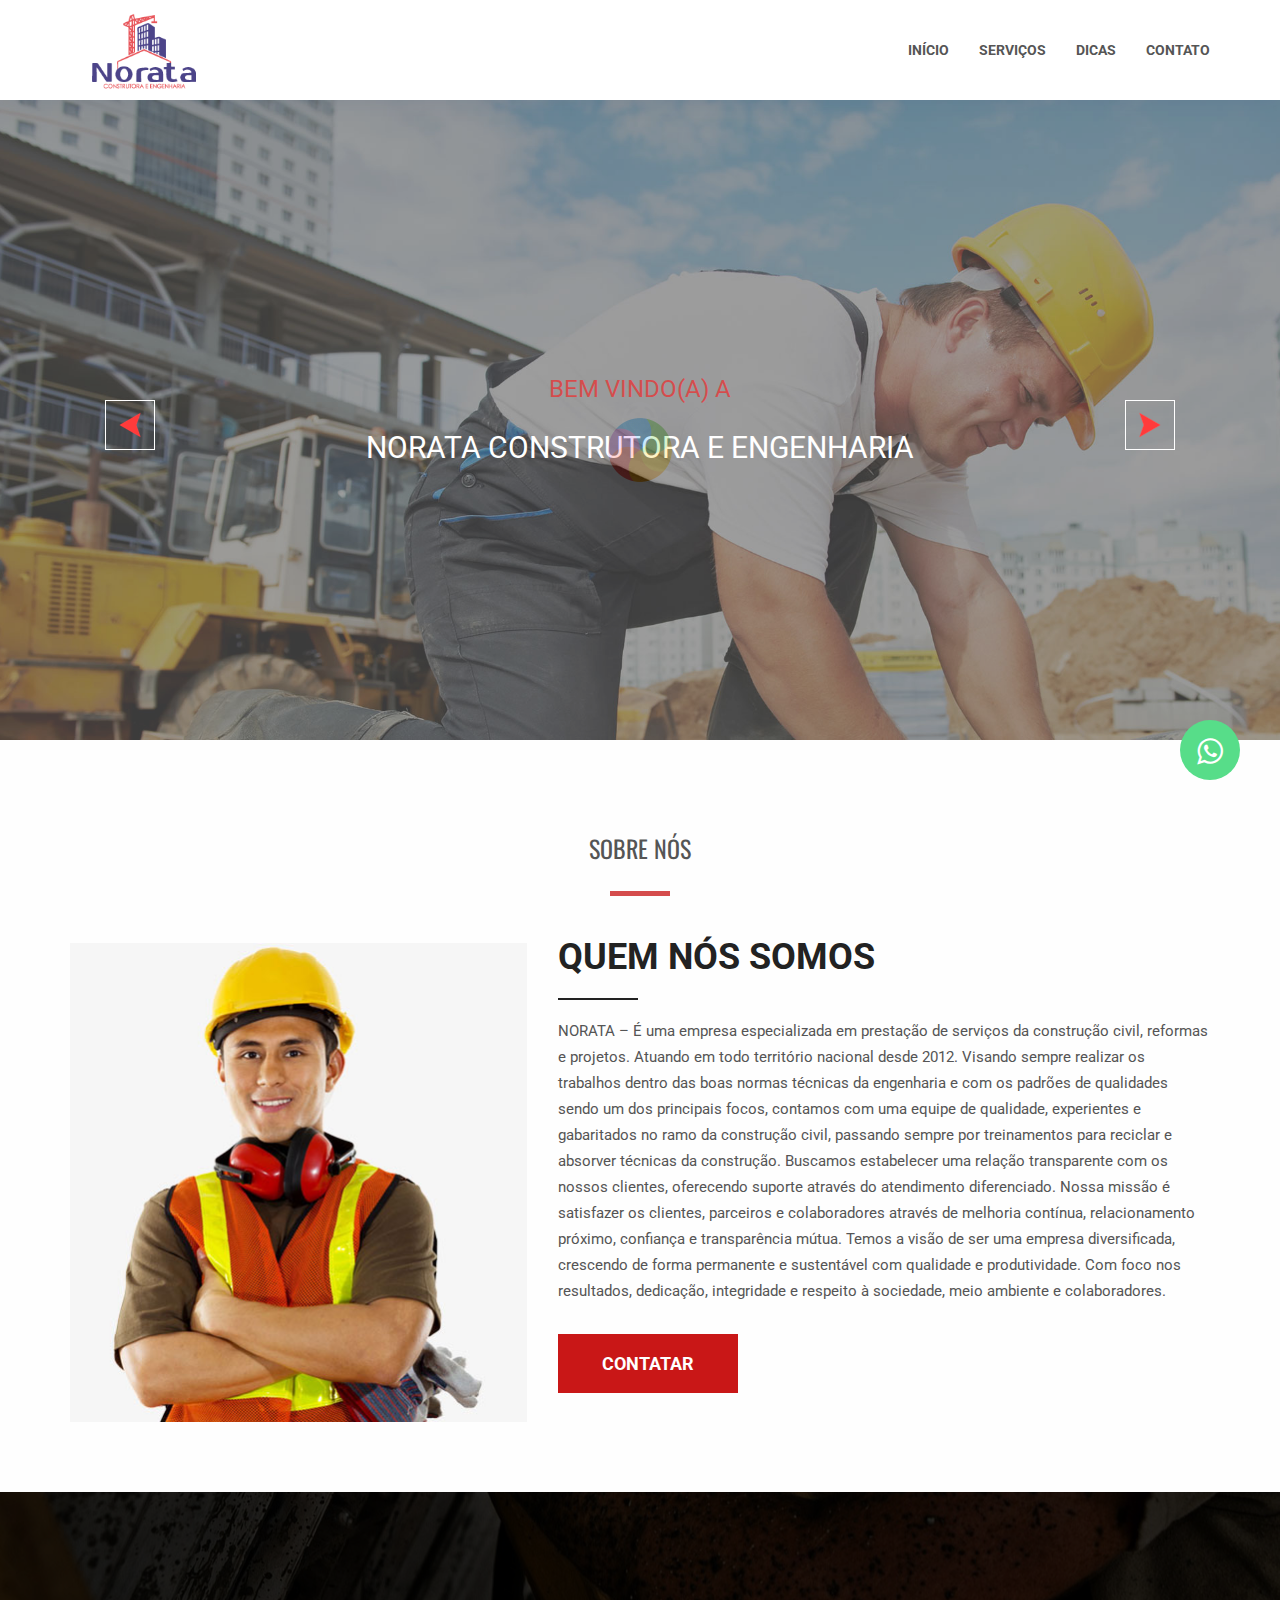
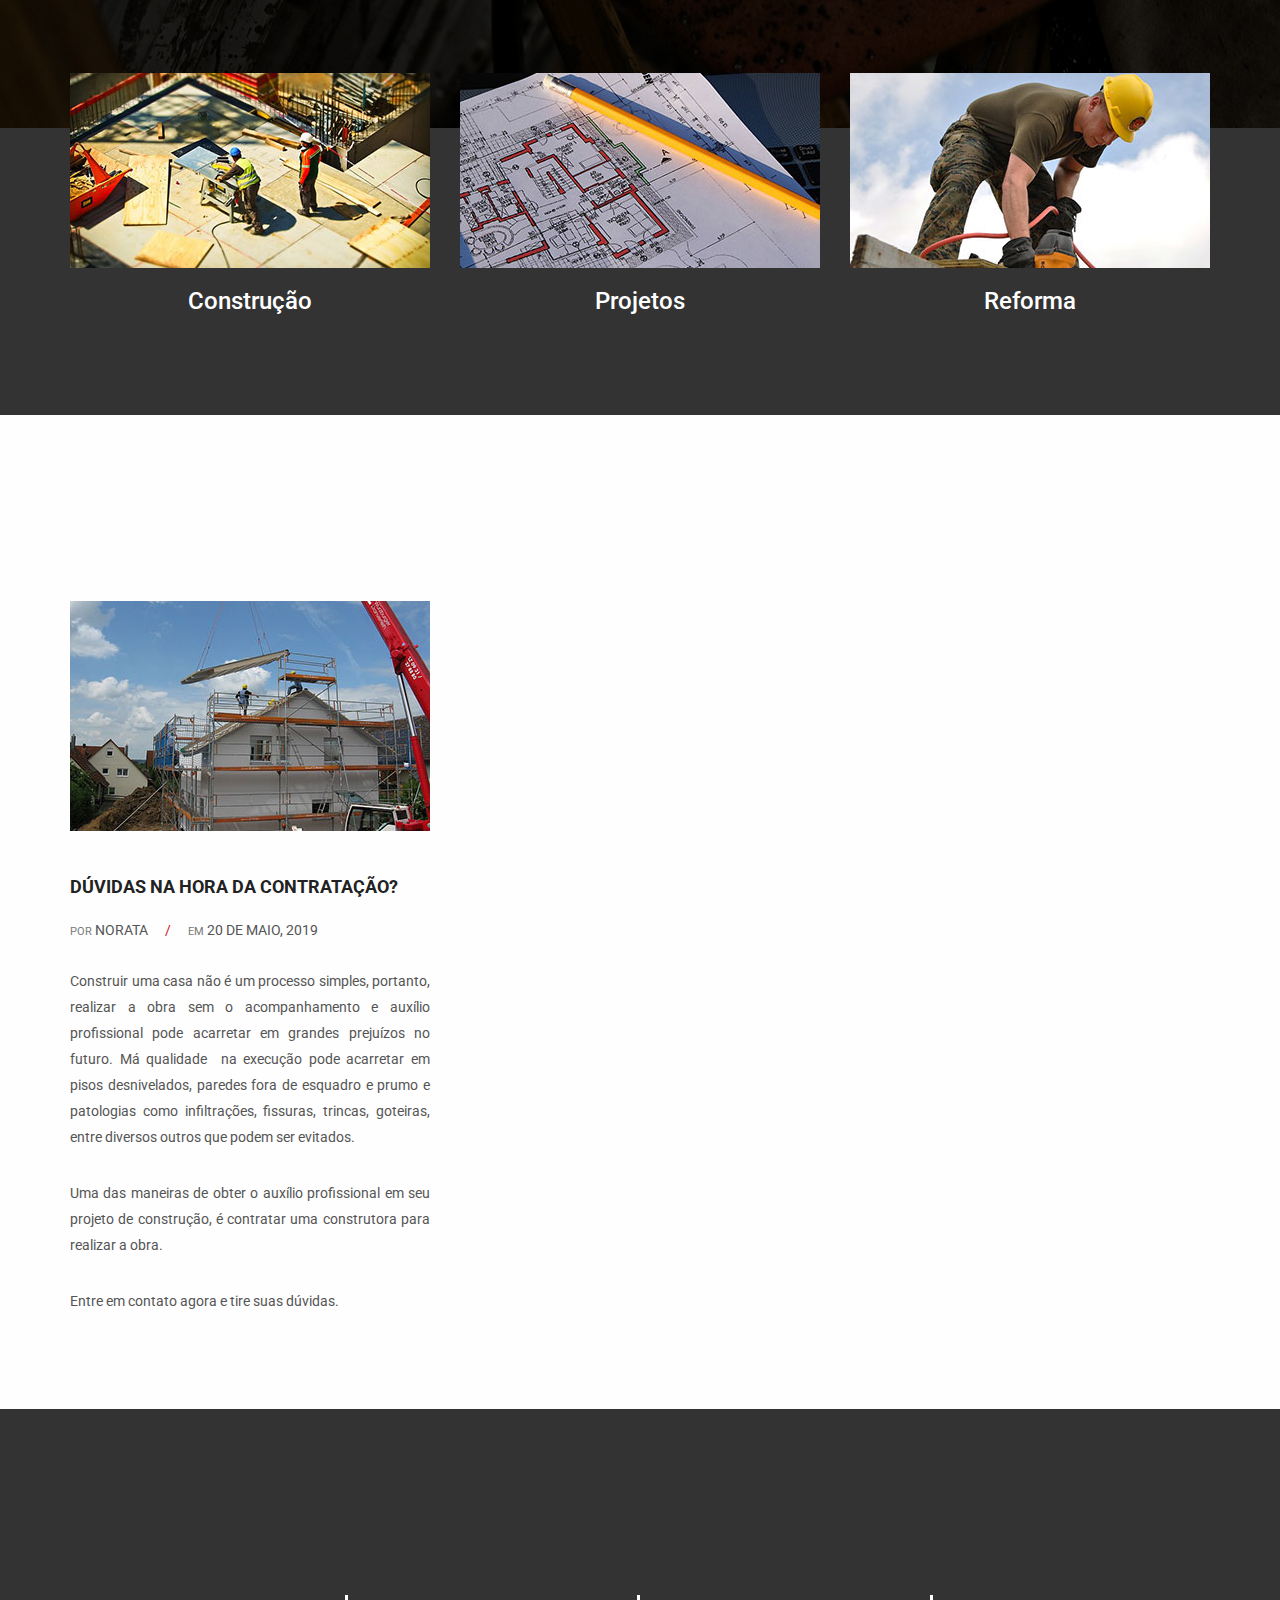
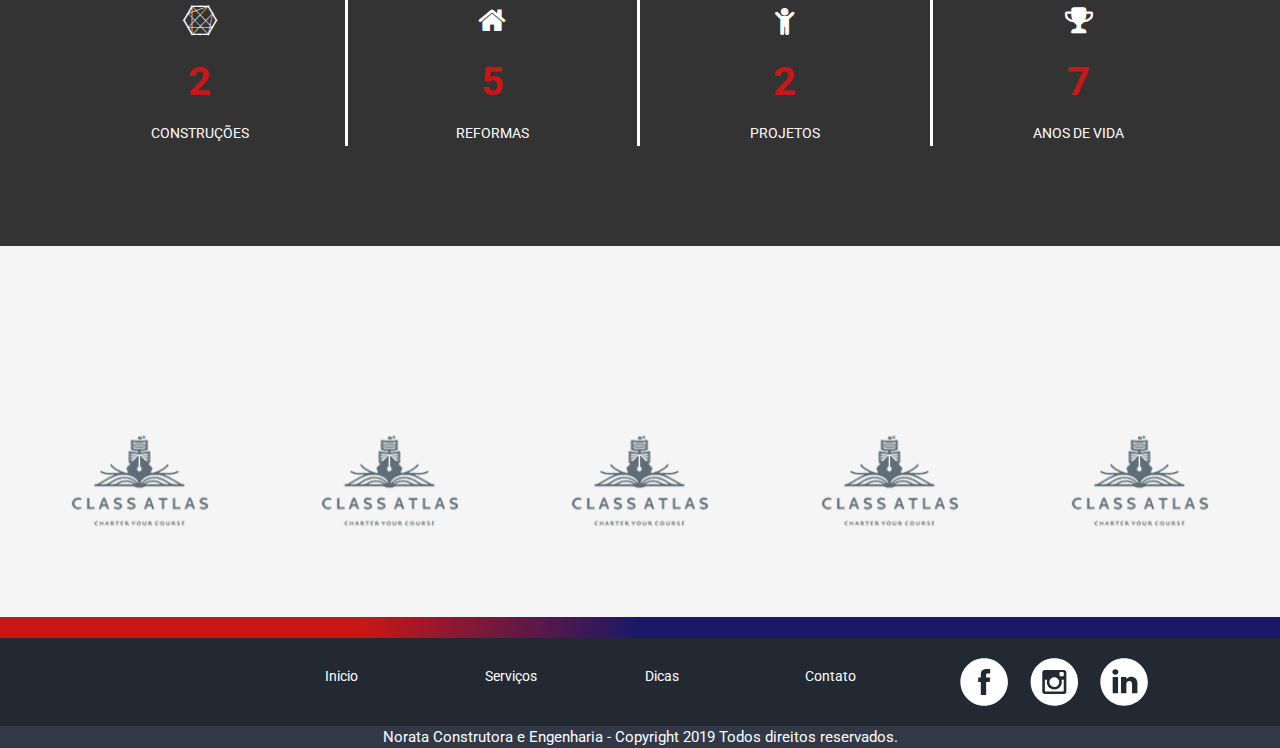
==== index.html @ d1bf120c "first commit" ====
<!DOCTYPE html>
<html lang="pt-br">

<head>
    <meta charset="utf-8">
    <meta http-equiv="X-UA-Compatible" content="IE=edge">
    <meta name="viewport" content="width=device-width, initial-scale=1">

    <title>Norata - Início</title>
    <link rel="stylesheet" href="https://maxcdn.bootstrapcdn.com/font-awesome/4.5.0/css/font-awesome.min.css">
    <a href="https://api.whatsapp.com/send?phone=964126091&text=Olá" class="float" target="_blank">
        <i class="fa fa-whatsapp my-float"></i>
    </a>
    <!-- Favicon -->
    <!-- Bootstrap CSS -->
    <link href="css/bootstrap.min.css" rel="stylesheet">
    <!-- <link href="css/main.min.css" rel="stylesheet">Animate CSS -->
    <link href="vendors/animate/animate.css" rel="stylesheet">
    <!-- Icon CSS-->
    <link rel="stylesheet" href="vendors/font-awesome/css/font-awesome.min.css">
    <!-- Camera Slider -->
    <link rel="stylesheet" href="vendors/camera-slider/camera.css">
    <!-- Owlcarousel CSS-->
    <link rel="stylesheet" type="text/css" href="vendors/owl_carousel/owl.carousel.css" media="all">

    <!--Theme Styles CSS-->
    <link rel="stylesheet" type="text/css" href="css/style.css" media="all" />

    <!-- WARNING: Respond.js doesn't work if you view the page via file:// -->
    <!--[if lt IE 9]>
    <script src="js/html5shiv.min.js"></script>
    <script src="js/respond.min.js"></script>
    <![endif]-->
</head>

<body>
    <!-- Preloader -->
    <div class="preloader"></div>

    <!-- Top Header_Area
	<section class="top_header_area">
	    <div class="container">
            <ul class="nav navbar-nav top_nav">
                <li><a href="#"><i class="fa fa-phone"></i>+1 (168) 314 5016</a></li>
                <li><a href="#"><i class="fa fa-envelope-o"></i>info@thethemspro.com</a></li>
                <li><a href="#"><i class="fa fa-clock-o"></i>Mon - Sat 12:00 - 20:00</a></li>
            </ul>
            <ul class="nav navbar-nav navbar-right social_nav">
                <li><a href="#"><i class="fa fa-facebook" aria-hidden="true"></i></a></li>
                <li><a href="#"><i class="fa fa-twitter" aria-hidden="true"></i></a></li>
                <li><a href="#"><i class="fa fa-google-plus" aria-hidden="true"></i></a></li>
                <li><a href="#"><i class="fa fa-instagram" aria-hidden="true"></i></a></li>
                <li><a href="#"><i class="fa fa-pinterest-p" aria-hidden="true"></i></a></li>
                <li><a href="#"><i class="fa fa-linkedin" aria-hidden="true"></i></a></li>
            </ul>
	    </div>
	</section>
	    End Top Header_Area -->

    <!-- Header_Area -->
    <nav class="navbar navbar-default header_aera" id="main_navbar">
        <div class="container">
            <!-- searchForm -->
            <div class="searchForm">
                <form action="#" class="row m0">
                    <div class="input-group">
                        <span class="input-group-addon"><i class="fa fa-search"></i></span>
                        <input type="search" name="search" class="form-control" placeholder="Type & Hit Enter">
                        <span class="input-group-addon form_hide"><i class="fa fa-times"></i></span>
                    </div>
                </form>
            </div>
            <!-- End searchForm -->
            <!-- Brand and toggle get grouped for better mobile display -->
            <div class="col-md-2 p0">
                <div class="navbar-header">
                    <button type="button" class="navbar-toggle collapsed" data-toggle="collapse" data-target="#min_navbar">
                    <span class="sr-only">Toggle navigation</span>
                    <span class="icon-bar"></span>
                    <span class="icon-bar"></span>
                    <span class="icon-bar"></span>
                    </button>
                    <a href="index.html"><img src="images/logo2.png" height="100px" /></a>
                </div>
            </div>

            <!-- Collect the nav links, forms, and other content for toggling -->
            <div class="col-md-10 p0">
                <div class="collapse navbar-collapse" id="min_navbar">
                    <ul class="nav navbar-nav navbar-right">
                        <li>
                            <a href="index.html">Início</a>
                        </li>
                        <li>
                            <a href="servicosConstrucao.html">Serviços</a>
                        </li>
                        <li>
                            <a href="dicas.html">Dicas</a>
                        </li>
                        <li>
                            <a href="contato.html">Contato</a>
                        </li>
                    </ul>
                </div>
                <!-- /.navbar-collapse -->
            </div>
        </div>
        <!-- /.container -->
    </nav>
    <!-- End Header_Area -->

    <!-- Slider area -->
    <section class="slider_area row m0">
        <div class="slider_inner">
            <div data-thumb="images/slider-1.jpg" data-src="images/slider-2.jpg">
                <div class="camera_caption">
                    <div class="container">
                        <h5 class=" wow fadeInUp animated">Bem Vindo(a) a</h5>
                        <h3 class=" wow fadeInUp animated" data-wow-delay="0.5s">Norata Construtora e Engenharia </h3>
                    </div>
                </div>
            </div>
            <div data-thumb="images/slider-2.jpg" data-src="images/slider-2.jpg">
                <div class="camera_caption">
                    <div class="container">
                        <h5 class=" wow fadeInUp animated">Bem Vindo(a) a</h5>
                        <h3 class=" wow fadeInUp animated" data-wow-delay="0.5s">Norata Construtora e Engenharia </h3>
                       <!--  <p class=" wow fadeInUp animated" data-wow-delay="0.8s">texto texto texto texto texto texto texto texto texto texto texto texto texto texto texto texto texto texto texto texto</p>
                        <a class=" wow fadeInUp animated" data-wow-delay="1s" href="#">Ler Mais</a>-->
                    </div>
                </div>
            </div>
        </div>
    </section>
    <!-- End Slider area -->

    <!-- Professional Builde -->
    <section class="about_us_area row">
        <div class="container">
            <div class="tittle wow fadeInUp">
                <h2>SOBRE NÓS</h2>

            </div>
            <div class="row about_row">
                <div class="col-md-5 col-sm-6 about_client about_pages_client">
                    <img src="images/feature-man-3.jpg" alt="">
                </div>
                <div class="who_we_area col-md-7 col-sm-6">
                    <div class="subtittle">
                        <h2>QUEM NÓS SOMOS</h2>
                    </div>
                    <p>NORATA – É uma empresa especializada em prestação de serviços da construção civil, reformas e projetos. Atuando em todo território nacional desde 2012. Visando sempre realizar os trabalhos dentro das boas normas técnicas da engenharia
                        e com os padrões de qualidades sendo um dos principais focos, contamos com uma equipe de qualidade, experientes e gabaritados no ramo da construção civil, passando sempre por treinamentos para reciclar e absorver técnicas da construção.
                        Buscamos estabelecer uma relação transparente com os nossos clientes, oferecendo suporte através do atendimento diferenciado. Nossa missão é satisfazer os clientes, parceiros e colaboradores através de melhoria contínua, relacionamento
                        próximo, confiança e transparência mútua. Temos a visão de ser uma empresa diversificada, crescendo de forma permanente e sustentável com qualidade e produtividade. Com foco nos resultados, dedicação, integridade e respeito à sociedade,
                        meio ambiente e colaboradores.</p>
                    <a href="contato.html" class="button_all">Contatar</a>
                </div>
            </div>
        </div>
    </section>
    <!-- End Professional Builde -->

    <!-- About Us Area 
    <section class="about_us_area row">
        <div class="container">
            <div class="tittle wow fadeInUp">
                <h2>ABOUT US</h2>
                <h4>Lorem Ipsum is simply dummy text of the printing and typesetting industry</h4>
            </div>
            <div class="row about_row">
                <div class="who_we_area col-md-7 col-sm-6">
                    <div class="subtittle">
                        <h2>WHO WE ARE</h2>
                    </div>
                    <p>There are many variations of passages of Lorem Ipsum available, but the majority have suffered alteration in some form, by injected humour, or randomised words which don't look even slightly believable. If you are going to use a passage of Lorem Ipsum, you need to be sure there isn't anything embarrassing hidden in the middle of text.</p>
                    <a href="#" class="button_all">Contact Now</a>
                </div>
                <div class="col-md-5 col-sm-6 about_client">
                    <img src="images/about_client.jpg" alt="">
                </div>
            </div>
        </div>
    </section>
    <!-- End About Us Area -->

    <!-- What ew offer Area -->
    <section class="our_achievments_area" data-stellar-background-ratio="0.3">
        <div class="container">
            <div class="tittle wow fadeInUp">
                <h2>O QUE NÓS OFERECEMOS</h2>
                <h4></h4>
            </div>
            <div class="row construction_iner">
                <div class="col-md-4 col-sm-6 construction">
                    <div class="cns-img">
                        <a href="servicosConstrucao.html"><img src="images/cns-1.jpg" alt=""></a>
                    </div>
                    <div class="cns-content">
                        <i class="fa fa-home" aria-hidden="true"></i>
                        <h3><a href="servicosConstrucao.html" style="color:#FFFFFF">Construção</a></h3>
                    </div>
                </div>
                <div class="col-md-4 col-sm-6 construction">
                    <div class="cns-img">
                        <a href="servicosProjetos.html"><img src="images/cns-2.jpg" alt=""></a>
                    </div>
                    <div class="cns-content">
                        <i class="fa fa-keyboard-o" aria-hidden="true"></i>
                        <h3><a href="servicosProjetos.html" style="color:#FFFFFF">Projetos</a></h3>
                    </div>
                </div>
                <div class="col-md-4 col-sm-6 construction">
                    <div class="cns-img">
                        <a href="servicosReformas.html"><img src="images/cns-3.jpg" alt=""></a>
                    </div>
                    <div class="cns-content">
                        <i class="fa fa-gavel" aria-hidden="true"></i>
                        <h3><a href="servicosReformas.html" style="color:#FFFFFF">Reforma</a></h3>
                    </div>
                </div>
            </div>
        </div>
    </section>
    <!-- End What ew offer Area -->

    <!-- Our Features Area -->
    <section class="latest_blog_area">
        <div class="container">
            <div class="tittle wow fadeInUp">
                <h2>Nossas Dicas</h2>

            </div>
            <div class="row latest_blog">
                <div class="col-md-4 col-sm-6 blog_content">
                    <img src="images/blog/lb-1.jpg" alt="">
                    <a href="#" class="blog_heading">DÚVIDAS NA HORA DA CONTRATAÇÃO?</a>
                    <h4><small>Por  </small><a href="#">Norata</a><span>/</span><small>em </small> 20 de Maio, 2019</h4>
                <p>Construir uma casa não é um processo simples, portanto, realizar a obra sem o acompanhamento e auxílio profissional pode acarretar em grandes prejuízos no futuro. Má qualidade  na execução pode acarretar em pisos desnivelados, paredes fora de esquadro e prumo e patologias como infiltrações, fissuras, trincas, goteiras, entre diversos outros que podem ser evitados.</p>
                        <p>Uma das maneiras de obter o auxílio profissional em seu projeto de construção, é contratar uma construtora para realizar a obra.</p>

                        <p>  Entre em contato agora e tire suas dúvidas.                    </p>    
                </div>
            </div>
        </div>
    </section>
    <!-- End Our Features Area -->

    <!-- Our Services Area 
    <section class="our_services_area">
        <div class="container">
            <div class="tittle wow fadeInUp">
                <h2>Our Services</h2>
                <h4>Lorem Ipsum is simply dummy text of the printing and typesetting industry</h4>
            </div>
            <div class="portfolio_inner_area">
                <div class="portfolio_filter">
                    <ul>
                        <li data-filter="*" class="active"><a href=""> All</a></li>
                        <li data-filter=".photography"><a href="">ARCHITECTURE</a></li>
                        <li data-filter=".branding"><a href="">Building</a></li>
                        <li data-filter=".webdesign"><a href="">CONSTRUCTION</a></li>
                        <li data-filter=".adversting"><a href="">DESIGN</a></li>
                        <li data-filter=".painting"><a href="">Painting</a></li>
                    </ul>
                </div>
                <div class="portfolio_item">
                   <div class="grid-sizer"></div>
                    <div class="single_facilities col-xs-4 p0 painting photography adversting">
                       <div class="single_facilities_inner">
                          	<img src="images/gallery/sv-1.jpg" alt="">
                            <div class="gallery_hover">
                                <h4>Construction</h4>
                                <ul>
                                    <li><a href="#"><i class="fa fa-link" aria-hidden="true"></i></a></li>
                                    <li><a href="#"><i class="fa fa-search" aria-hidden="true"></i></a></li>
                                </ul>
                            </div>
                        </div>
                    </div>
                    <div class="single_facilities col-xs-4 p0 webdesign">
                       <div class="single_facilities_inner">
                          	<img src="images/gallery/sv-2.jpg" alt="">
                            <div class="gallery_hover">
                                <h4>Construction</h4>
                                <ul>
                                    <li><a href="#"><i class="fa fa-link" aria-hidden="true"></i></a></li>
                                    <li><a href="#"><i class="fa fa-search" aria-hidden="true"></i></a></li>
                                </ul>
                            </div>
                        </div>
                    </div>
                    <div class="single_facilities col-xs-4 painting p0 photography branding">
                       <div class="single_facilities_inner">
                          	<img src="images/gallery/sv-3.jpg" alt="">
                            <div class="gallery_hover">
                                <h4>Construction</h4>
                                <ul>
                                    <li><a href="#"><i class="fa fa-link" aria-hidden="true"></i></a></li>
                                    <li><a href="#"><i class="fa fa-search" aria-hidden="true"></i></a></li>
                                </ul>
                            </div>
                        </div>
                    </div>
                    <div class="single_facilities col-xs-4 p0 adversting webdesign adversting">
                       <div class="single_facilities_inner">
                          	<img src="images/gallery/sv-4.jpg" alt="">
                            <div class="gallery_hover">
                                <h4>Construction</h4>
                                <ul>
                                    <li><a href="#"><i class="fa fa-link" aria-hidden="true"></i></a></li>
                                    <li><a href="#"><i class="fa fa-search" aria-hidden="true"></i></a></li>
                                </ul>
                            </div>
                        </div>
                    </div>
                    <div class="single_facilities col-xs-4 p0 painting adversting branding">
                       <div class="single_facilities_inner">
                          	<img src="images/gallery/sv-5.jpg" alt="">
                            <div class="gallery_hover">
                                <h4>Construction</h4>
                                <ul>
                                    <li><a href="#"><i class="fa fa-link" aria-hidden="true"></i></a></li>
                                    <li><a href="#"><i class="fa fa-search" aria-hidden="true"></i></a></li>
                                </ul>
                            </div>
                        </div>
                    </div>
                    <div class="single_facilities col-xs-4 p0 webdesign photography magazine adversting">
                       <div class="single_facilities_inner">
                          	<img src="images/gallery/sv-6.jpg" alt="">
                            <div class="gallery_hover">
                                <h4>Construction</h4>
                                <ul>
                                    <li><a href="#"><i class="fa fa-link" aria-hidden="true"></i></a></li>
                                    <li><a href="#"><i class="fa fa-search" aria-hidden="true"></i></a></li>
                                </ul>
                            </div>
                        </div>
                    </div>
                </div>
            </div>
        </div>
    </section>
    <!-- End Our Services Area -->

    <!-- Our Team Area 
    <section class="our_team_area">
        <div class="container">
            <div class="tittle wow fadeInUp">
                <h2>Our Team</h2>
                <h4>Lorem Ipsum is simply dummy text of the printing and typesetting industry</h4>
            </div>
            <div class="row team_row">
                <div class="col-md-3 col-sm-6 wow fadeInUp">
                   <div class="team_membar">
                        <img src="images/team/tm-1.jpg" alt="">
                        <div class="team_content">
                            <ul>
                                <li><a href="#"><i class="fa fa-facebook" aria-hidden="true"></i></a></li>
                                <li><a href="#"><i class="fa fa-twitter" aria-hidden="true"></i></a></li>
                                <li><a href="#"><i class="fa fa-linkedin" aria-hidden="true"></i></a></li>
                            </ul>
                            <a href="#" class="name">Prodip Ghosh</a>
                            <h6>Founder &amp; CEO</h6>
                        </div>
                   </div>
                </div>
                <div class="col-md-3 col-sm-6 wow fadeInUp" data-wow-delay="0.2s">
                   <div class="team_membar">
                        <img src="images/team/tm-2.jpg" alt="">
                        <div class="team_content">
                            <ul>
                                <li><a href="#"><i class="fa fa-facebook" aria-hidden="true"></i></a></li>
                                <li><a href="#"><i class="fa fa-twitter" aria-hidden="true"></i></a></li>
                                <li><a href="#"><i class="fa fa-linkedin" aria-hidden="true"></i></a></li>
                            </ul>
                            <a href="#" class="name">Emran Khan</a>
                            <h6>Web-Developer</h6>
                        </div>
                   </div>
                </div>
                <div class="col-md-3 col-sm-6 wow fadeInUp" data-wow-delay="0.3s">
                   <div class="team_membar">
                        <img src="images/team/tm-3.jpg" alt="">
                        <div class="team_content">
                            <ul>
                                <li><a href="#"><i class="fa fa-facebook" aria-hidden="true"></i></a></li>
                                <li><a href="#"><i class="fa fa-twitter" aria-hidden="true"></i></a></li>
                                <li><a href="#"><i class="fa fa-linkedin" aria-hidden="true"></i></a></li>
                            </ul>
                            <a href="#" class="name">Prodip Ghosh</a>
                            <h6>Founder &amp; CEO</h6>
                        </div>
                   </div>
                </div>
                <div class="col-md-3 col-sm-6 wow fadeInUp" data-wow-delay="0.4s">
                   <div class="team_membar">
                        <img src="images/team/tm-4.jpg" alt="">
                        <div class="team_content">
                            <ul>
                                <li><a href="#"><i class="fa fa-facebook" aria-hidden="true"></i></a></li>
                                <li><a href="#"><i class="fa fa-twitter" aria-hidden="true"></i></a></li>
                                <li><a href="#"><i class="fa fa-linkedin" aria-hidden="true"></i></a></li>
                            </ul>
                            <a href="#" class="name">Jakaria Khan</a>
                            <h6>Founder &amp; CEO</h6>
                        </div>
                   </div>
                </div>
            </div>
        </div>
    </section>
    <!-- End Our Team Area -->

    <!-- Our Achievments Area -->
    <section class="our_achievments_area" data-stellar-background-ratio="0.3">
        <div class="container">
            <div class="tittle wow fadeInUp">
                <h2>Nossos Números</h2>

            </div>
            <div class="achievments_row row">
                <div class="col-md-3 col-sm-6 p0 completed">
                    <i class="fa fa-connectdevelop" aria-hidden="true"></i>
                    <span class="counter">2</span>
                    <h6>CONSTRUÇÕES</h6>
                </div>
                <div class="col-md-3 col-sm-6 p0 completed">
                    <i class="fa fa-home" aria-hidden="true"></i>
                    <span class="counter">5</span>
                    <h6>REFORMAS</h6>
                </div>
                <div class="col-md-3 col-sm-6 p0 completed">
                    <i class="fa fa-child" aria-hidden="true"></i>
                    <span class="counter">2</span>
                    <h6>PROJETOS</h6>
                </div>
                <div class="col-md-3 col-sm-6 p0 completed">
                    <i class="fa fa-trophy" aria-hidden="true"></i>
                    <span class="counter">7</span>
                    <h6>ANOS DE VIDA</h6>
                </div>
            </div>
        </div>
    </section>
    <!-- End Our Achievments Area -->

    <!-- Our Testimonial Area 
    <section class="testimonial_area row">
        <div class="container">
            <div class="tittle wow fadeInUp">
                <h2>Our TESTIMONIALS</h2>
                <h4>Lorem Ipsum is simply dummy text of the printing and typesetting industry</h4>
            </div>
            <div class="testimonial_carosel">
                <div class="item">
                    <div class="media">
                        <div class="media-left">
                            <a href="#">
                                <img class="media-object" src="images/testimonial-2.jpg" alt="">
                            </a>
                        </div>
                        <div class="media-body">
                            <h4 class="media-heading">Emran Khan</h4>
                            <h6>Web Developer</h6>
                        </div>
                    </div>
                    <p><i class="fa fa-quote-right" aria-hidden="true"></i>At vero eos et accusamus et iusto odio dignissimos ducimus qui blanditiis praesentium voluptatum deleniti atque corrupti quos dolores et quas molestias excepturi sint occaecati cupiditate non provident, similique sunt in culpa qui officia deserunt mollitia animi, id est laborum et dolorum fuga. Et harum quidem rerum facilis est et expedita distinctio<i class="fa fa-quote-left" aria-hidden="true"></i></p>
                </div>
                <div class="item">
                    <div class="media">
                        <div class="media-left">
                            <a href="#">
                                <img class="media-object" src="images/testimonial-3.jpg" alt="">
                            </a>
                        </div>
                        <div class="media-body">
                            <h4 class="media-heading">Emran Khan</h4>
                            <h6>Web Developer</h6>
                        </div>
                    </div>
                    <p><i class="fa fa-quote-right" aria-hidden="true"></i>At vero eos et accusamus et iusto odio dignissimos ducimus qui blanditiis praesentium voluptatum deleniti atque corrupti quos dolores et quas molestias excepturi sint occaecati cupiditate non provident, similique sunt in culpa qui officia deserunt mollitia animi, id est laborum et dolorum fuga. Et harum quidem rerum facilis est et expedita distinctio<i class="fa fa-quote-left" aria-hidden="true"></i></p>
                </div>
                <div class="item">
                    <div class="media">
                        <div class="media-left">
                            <a href="#">
                                <img class="media-object" src="images/testimonial-1.jpg" alt="">
                            </a>
                        </div>
                        <div class="media-body">
                            <h4 class="media-heading">Prodip ghosht</h4>
                            <h6>Brand Manager</h6>
                        </div>
                    </div>
                    <p><i class="fa fa-quote-right" aria-hidden="true"></i>At vero eos et accusamus et iusto odio dignissimos ducimus qui blanditiis praesentium voluptatum deleniti atque corrupti quos dolores et quas molestias excepturi sint occaecati cupiditate non provident, similique sunt in culpa qui officia deserunt mollitia animi, id est laborum et dolorum fuga. Et harum quidem rerum facilis est et expedita distinctio<i class="fa fa-quote-left" aria-hidden="true"></i></p>
                </div>
                <div class="item">
                    <div class="media">
                        <div class="media-left">
                            <a href="#">
                                <img class="media-object" src="images/testimonial-2.jpg" alt="">
                            </a>
                        </div>
                        <div class="media-body">
                            <h4 class="media-heading">Jakaria Khan</h4>
                            <h6>Brand Manager</h6>
                        </div>
                    </div>
                    <p><i class="fa fa-quote-right" aria-hidden="true"></i>At vero eos et accusamus et iusto odio dignissimos ducimus qui blanditiis praesentium voluptatum deleniti atque corrupti quos dolores et quas molestias excepturi sint occaecati cupiditate non provident, similique sunt in culpa qui officia deserunt mollitia animi, id est laborum et dolorum fuga. Et harum quidem rerum facilis est et expedita distinctio<i class="fa fa-quote-left" aria-hidden="true"></i></p>
                </div>
                <div class="item">
                    <div class="media">
                        <div class="media-left">
                            <a href="#">
                                <img class="media-object" src="images/testimonial-1.jpg" alt="">
                            </a>
                        </div>
                        <div class="media-body">
                            <h4 class="media-heading">Prodip ghosht</h4>
                            <h6>Brand Manager</h6>
                        </div>
                    </div>
                    <p><i class="fa fa-quote-right" aria-hidden="true"></i>At vero eos et accusamus et iusto odio dignissimos ducimus qui blanditiis praesentium voluptatum deleniti atque corrupti quos dolores et quas molestias excepturi sint occaecati cupiditate non provident, similique sunt in culpa qui officia deserunt mollitia animi, id est laborum et dolorum fuga. Et harum quidem rerum facilis est et expedita distinctio<i class="fa fa-quote-left" aria-hidden="true"></i></p>
                </div>
                <div class="item">
                    <div class="media">
                        <div class="media-left">
                            <a href="#">
                                <img class="media-object" src="images/testimonial-2.jpg" alt="">
                            </a>
                        </div>
                        <div class="media-body">
                            <h4 class="media-heading">Jakaria Khan</h4>
                            <h6>Brand Manager</h6>
                        </div>
                    </div>
                    <p><i class="fa fa-quote-right" aria-hidden="true"></i>At vero eos et accusamus et iusto odio dignissimos ducimus qui blanditiis praesentium voluptatum deleniti atque corrupti quos dolores et quas molestias excepturi sint occaecati cupiditate non provident, similique sunt in culpa qui officia deserunt mollitia animi, id est laborum et dolorum fuga. Et harum quidem rerum facilis est et expedita distinctio<i class="fa fa-quote-left" aria-hidden="true"></i></p>
                </div>
            </div>
        </div>
    </section>
    <!-- End Our testimonial Area -->

    <!-- Our Featured Works Area 
    <section class="featured_works row" data-stellar-background-ratio="0.3">
        <div class="tittle wow fadeInUp">
            <h2>Our Featured Works</h2>
            <h4>Lorem Ipsum is simply dummy text of the printing and typesetting industry</h4>
        </div>
        <div class="featured_gallery">
            <div class="col-md-3 col-sm-4 col-xs-6 gallery_iner p0">
                <img src="images/gallery/gl-1.jpg" alt="">
                <div class="gallery_hover">
                    <h4>Bolt Apartments</h4>
                    <a href="#">VIEW PROJECT</a>
                </div>
            </div>
            <div class="col-md-3 col-sm-4 col-xs-6 gallery_iner p0">
                <img src="images/gallery/gl-2.jpg" alt="">
                <div class="gallery_hover">
                    <h4>Bolt Apartments</h4>
                    <a href="#">VIEW PROJECT</a>
                </div>
            </div>
            <div class="col-md-3 col-sm-4 col-xs-6 gallery_iner p0">
                <img src="images/gallery/gl-3.jpg" alt="">
                <div class="gallery_hover">
                    <h4>Bolt Apartments</h4>
                    <a href="#">VIEW PROJECT</a>
                </div>
            </div>
            <div class="col-md-3 col-sm-4 col-xs-6 gallery_iner p0">
                <img src="images/gallery/gl-4.jpg" alt="">
                <div class="gallery_hover">
                    <h4>Bolt Apartments</h4>
                    <a href="#">VIEW PROJECT</a>
                </div>
            </div>
            <div class="col-md-3 col-sm-4 col-xs-6 gallery_iner p0">
                <img src="images/gallery/gl-5.jpg" alt="">
                <div class="gallery_hover">
                    <h4>Bolt Apartments</h4>
                    <a href="#">VIEW PROJECT</a>
                </div>
            </div>
            <div class="col-md-3 col-sm-4 col-xs-6 gallery_iner p0">
                <img src="images/gallery/gl-6.jpg" alt="">
                <div class="gallery_hover">
                    <h4>Bolt Apartments</h4>
                    <a href="#">VIEW PROJECT</a>
                </div>
            </div>
            <div class="col-md-3 col-sm-4 col-xs-6 gallery_iner p0">
                <img src="images/gallery/gl-7.jpg" alt="">
                <div class="gallery_hover">
                    <h4>Bolt Apartments</h4>
                    <a href="#">VIEW PROJECT</a>
                </div>
            </div>
            <div class="col-md-3 col-sm-4 col-xs-6 gallery_iner p0">
                <img src="images/gallery/gl-8.jpg" alt="">
                <div class="gallery_hover">
                    <h4>Bolt Apartments</h4>
                    <a href="#">VIEW PROJECT</a>
                </div>
            </div>
        </div>
    </section>
    <!-- End Our Featured Works Area -->

    <!-- Our Latest Blog Area 
    <section class="latest_blog_area">
        <div class="container">
            <div class="tittle wow fadeInUp">
                <h2>Nossas Dicas</h2>
                <h4>Lorem Ipsum is simply dummy text of the printing and typesetting industry</h4>
            </div>
            <div class="row latest_blog">
                <div class="col-md-4 col-sm-6 blog_content">
                    <img src="images/blog/lb-1.jpg" alt="">
                    <a href="#" class="blog_heading">Our Latest Project</a>
                    <h4><small>by  </small><a href="#">Emran Khan</a><span>/</span><small>ON </small> October 15, 2016</h4>
                    <p>Lorem ipsum dolor sit amet, consectetur adipiscing elit. Etiam sagittis iaculis velit in tristique. Curabitur ac urna urna. Sed sollicitudin at nisi sed accumsan... <a href="#">Read More</a></p>
                </div>
                <div class="col-md-4 col-sm-6 blog_content">
                    <img src="images/blog/lb-2.jpg" alt="">
                    <a href="#" class="blog_heading">Our Latest Project</a>
                    <h4><small>by  </small><a href="#">Prodip Ghosh</a><span>/</span><small>ON </small> October 15, 2016</h4>
                    <p>Lorem ipsum dolor sit amet, consectetur adipiscing elit. Etiam sagittis iaculis velit in tristique. Curabitur ac urna urna. Sed sollicitudin at nisi sed accumsan... <a href="#">Read More</a></p>
                </div>
                <div class="col-md-4 col-sm-6 blog_content">
                    <img src="images/blog/lb-3.jpg" alt="">
                    <a href="#" class="blog_heading">Our Latest Project</a>
                    <h4><small>by  </small><a href="#">Prodip Ghosh</a><span>/</span><small>ON </small> October 15, 2016</h4>
                    <p>Lorem ipsum dolor sit amet, consectetur adipiscing elit. Etiam sagittis iaculis velit in tristique. Curabitur ac urna urna. Sed sollicitudin at nisi sed accumsan... <a href="#">Ler Mias</a></p>
                </div>
            </div>
        </div>
    </section>
    <!-- End Our Latest Blog Area -->

    <!-- Our Partners Area -->
    <section class="our_partners_area">
        <div class="container">
            <div class="tittle wow fadeInUp">
                <h2>NOSSOS PARCEIROS</h2>

            </div>
            <div class="partners">
                <div class="item"><img src="images/client_logo/client_logo-5.png" alt=""></div>
                <div class="item"><img src="images/client_logo/client_logo-5.png" alt=""></div>
                <div class="item"><img src="images/client_logo/client_logo-5.png" alt=""></div>
                <div class="item"><img src="images/client_logo/client_logo-5.png" alt=""></div>
                <div class="item"><img src="images/client_logo/client_logo-5.png" alt=""></div>
            </div>
        </div>
    </section>
    <!-- End Our Partners Area -->

    <!-- Footer Area 
    <footer class="footer_area">
        <div class="container">
           
        </div>
        <div class="copyright_area">
            Copyright 2019 Todos direitos reservados.
        </div>
    </footer>-->
    <footer id="nl-footer" class="display">
            <nav class="footer-nav nl-container clear-fix">
                <div class="footer-submenu--logo">
                    <div class="footer-column">
                        <a href="#" class="footer-submenu-a"></a>
                        <a href="#" class="footer-submenu-a"></a>
                    </div>
                    </a>
                </div>
                <div class="footer-nav-column-container">
                        <div class="footer-column">
                                <a href="index.html" class="footer-submenu-a">Inicio</a>
                        </div>
                    <div class="footer-column">
                        
                        <a href="servicosConstrucao.html" class="footer-submenu-a">Serviços</a>
                    </div>
                    <div class="footer-column">
                        <a href="dicas.html" class="footer-submenu-a">Dicas</a>
                        <a href="#" class="footer-submenu-a"></a>
                        <a href="#" class="footer-submenu-a"></a>
                        <a href="#" class="footer-submenu-a"></a>
                        <a href="#" class="footer-submenu-a"></a>
                    </div>
                    <div class="footer-column">
                        <a href="contato.html" class="footer-submenu-a">Contato</a>
                        <a href="#" class="footer-submenu-a"></a>
                        <a href="#" class="footer-submenu-a"></a>
                        <a href="#" class="footer-submenu-a"></a>
                    </div>
    
                </div>
                <div class="footer__social-group">
                    <a href="https://www.facebook.com/NorataConstrutora/" class="footer-submenu-icon footer-submenu-icon--facebook"><svg width="48" height="48"><path d="m20.805 36.893h5.3409v-12.926h3.563l0.47198-4.4537h-4.0347l0.0059-2.2301c0-1.161 0.11074-1.7842 1.7771-1.7842h2.2269v-4.4546h-3.5636c-4.2804 0-5.7866 2.1612-5.7866 5.7947v2.6743h-2.668v4.4546h2.668zm3.3538 10.834c-13.121 0-23.758-10.637-23.758-23.758 0-13.121 10.637-23.758 23.758-23.758 13.121 0 23.758 10.636 23.758 23.758 0 13.121-10.637 23.758-23.758 23.758z" clip-rule="evenodd" fill="#1ba0f3" fill-rule="evenodd" stroke-width=".79192"></path></svg></a>
                    <a href="#" class="footer-submenu-icon footer-submenu-icon--instagram"><svg width="48" height="48"><path d="m31.639 18.195v-6e-3c0.39627 0 0.79335 9e-3 1.1904-2e-3 0.50994-0.0119 0.92516-0.44994 0.92516-0.96069v-2.2814c0-0.54544-0.4318-0.97883-0.9757-0.97961-0.75859 0-1.5172-7.7e-4 -2.2758 0-0.54309 7.8e-4 -0.9757 0.43575-0.9757 0.98119-7.76e-4 0.75388-3e-3 1.5078 0.0024 2.2616 7.73e-4 0.11278 0.02088 0.22973 0.05758 0.3363 0.13664 0.40102 0.50442 0.64731 0.95437 0.64966 0.36548 0 0.73177-7.7e-4 1.0972-7.7e-4zm-7.3186 0.97806c-2.6713-2e-3 -4.8428 2.1479-4.8801 4.8064-0.03878 2.7313 2.1471 4.895 4.768 4.9511 2.7265 0.0585 4.9321-2.1203 4.9896-4.7703 0.05907-2.7313-2.1448-4.989-4.8778-4.9872zm-9.4363 2.6042v0.0647c0 3.5641-7.75e-4 7.1282 0 10.692 0 0.51233 0.44365 0.95359 0.95676 0.95359 5.652 7.7e-4 11.303 7.7e-4 16.955 0 0.51785 0 0.95911-0.43968 0.95911-0.95673 7.91e-4 -3.5593 0-7.1205 0-10.679v-0.0743h-2.2987c0.32443 1.0372 0.4239 2.0927 0.29686 3.1685-0.1271 1.076-0.47444 2.0769-1.0389 3.002-0.56439 0.92516-1.2977 1.6932-2.1937 2.3034-2.324 1.5835-5.3844 1.7224-7.8514 0.33786-1.2464-0.69859-2.2253-1.6735-2.9089-2.931-1.0175-1.8732-1.1801-3.8404-0.58334-5.8817h-2.2932zm19.071 14.319c0.12561-0.0209 0.25091-0.0388 0.37497-0.0656 0.98358-0.20914 1.7872-1.0293 1.9798-2.0185 0.02088-0.108 0.0355-0.21541 0.05281-0.32284v-19.271c-0.0179-0.10502-0.03162-0.21153-0.05132-0.31655-0.21153-1.0791-1.102-1.9166-2.1945-2.0666-0.04565-6e-3 -0.08921-0.0149-0.13426-0.0239h-19.323c-0.11606 0.0209-0.23361 0.037-0.34815 0.0633-1.0672 0.24316-1.8566 1.102-2.009 2.1835-6e-3 0.0451-0.01492 0.0901-0.02387 0.13485v19.323c0.02088 0.12173 0.03938 0.24554 0.06713 0.36706 0.236 1.0436 1.1265 1.8527 2.1866 1.9893 0.05042 6e-3 0.10263 0.0179 0.15395 0.0239h19.268zm-9.6344 11.64c-13.079 0-23.682-10.603-23.682-23.682 0-13.079 10.603-23.682 23.682-23.682 13.079 0 23.682 10.602 23.682 23.682 0 13.079-10.603 23.682-23.682 23.682z" clip-rule="evenodd" fill="#1ba0f3" fill-rule="evenodd" stroke-width=".78938"></path></svg></a>
                    <a href="#" class="footer-submenu-icon footer-submenu-icon--linkedin"><svg width="48" height="48"><path d="m37.422 35.231v-9.2685c0-4.9658-2.6511-7.2766-6.1853-7.2766-2.8521 0-4.1302 1.5693-4.8424 2.6701v-2.2902h-5.3734c0.07118 1.517 0 16.165 0 16.165h5.3734v-9.0279c0-0.48194 0.03469-0.96465 0.17736-1.3097 0.38776-0.96546 1.2717-1.965 2.7556-1.965 1.9452 0 2.7223 1.4822 2.7223 3.6545v8.6489h5.3726zm-22.062-18.372c1.8732 0 3.0404-1.2425 3.0404-2.7943-0.03499-1.5851-1.1673-2.792-3.0049-2.792-1.8376 0-3.0396 1.2061-3.0396 2.792 0 1.5519 1.1665 2.7943 2.97 2.7943zm8.7375 30.925c-13.111 0-23.741-10.63-23.741-23.741 0-13.112 10.63-23.741 23.741-23.741 13.111 0 23.741 10.629 23.741 23.741 0 13.111-10.63 23.741-23.741 23.741zm-6.0508-12.553v-16.165h-5.3726v16.165z" clip-rule="evenodd" fill="#1ba0f3" fill-rule="evenodd" stroke-width=".79137"></path></svg></a>
                </div>
            </nav>
            <div class="footer-end">
                <div class="footer-end-container nl-container clear-fix">
                    <div class="footer-end-left--items">
                        <a href="#" class="footer-end-link">Norata Construtora e Engenharia - Copyright 2019 Todos direitos reservados.</span></div></div></footer>
                    <!-- End Footer Area -->
    <!-- jQuery JS -->
    <script src="js/jquery-1.12.0.min.js"></script>
    <!-- Bootstrap JS -->
    <script src="js/bootstrap.min.js"></script>
    <!-- Animate JS -->
    <script src="vendors/animate/wow.min.js"></script>
    <!-- Camera Slider -->
    <script src="vendors/camera-slider/jquery.easing.1.3.js"></script>
    <script src="vendors/camera-slider/camera.min.js"></script>
    <!-- Isotope JS -->
    <script src="vendors/isotope/imagesloaded.pkgd.min.js"></script>
    <script src="vendors/isotope/isotope.pkgd.min.js"></script>
    <!-- Progress JS -->
    <script src="vendors/Counter-Up/jquery.counterup.min.js"></script>
    <script src="vendors/Counter-Up/waypoints.min.js"></script>
    <!-- Owlcarousel JS -->
    <script src="vendors/owl_carousel/owl.carousel.min.js"></script>
    <!-- Stellar JS -->
    <script src="vendors/stellar/jquery.stellar.js"></script>
    <!-- Theme JS -->
    <script src="js/theme.js"></script>
</body>
</html>
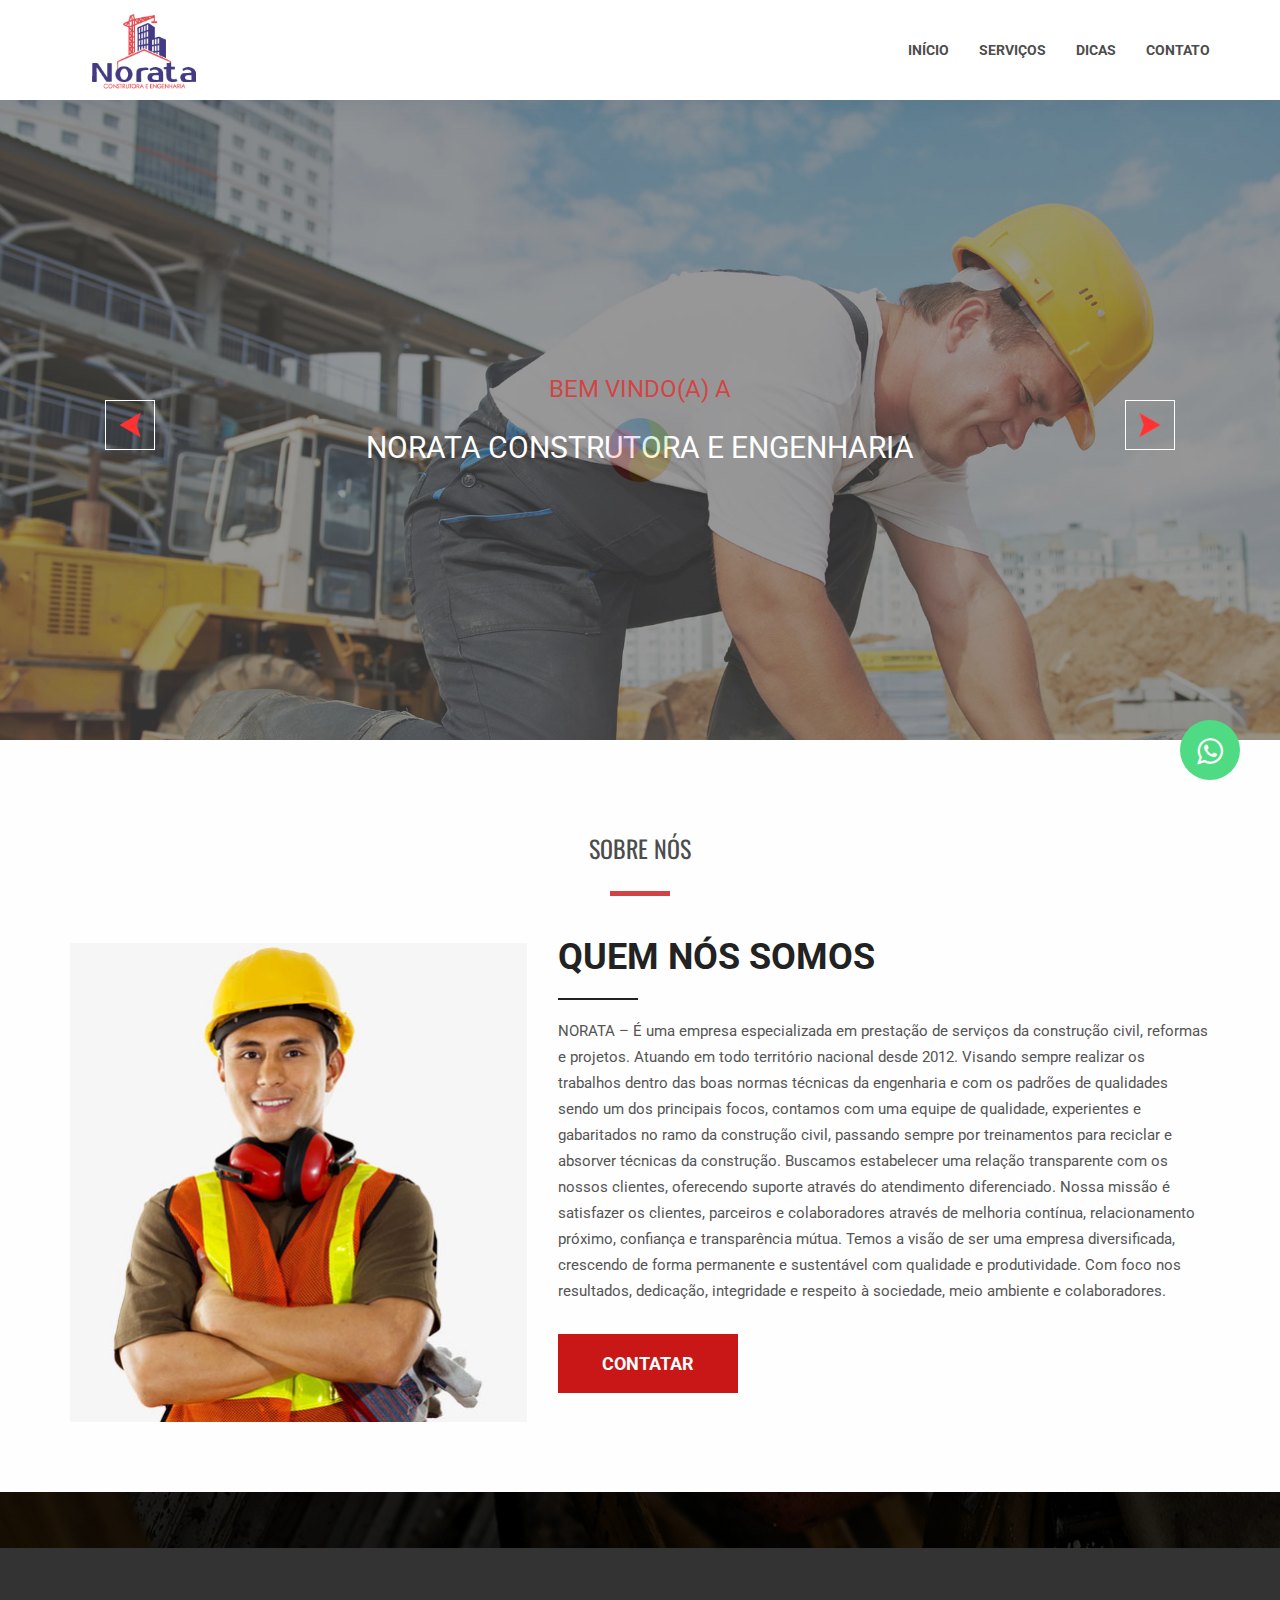
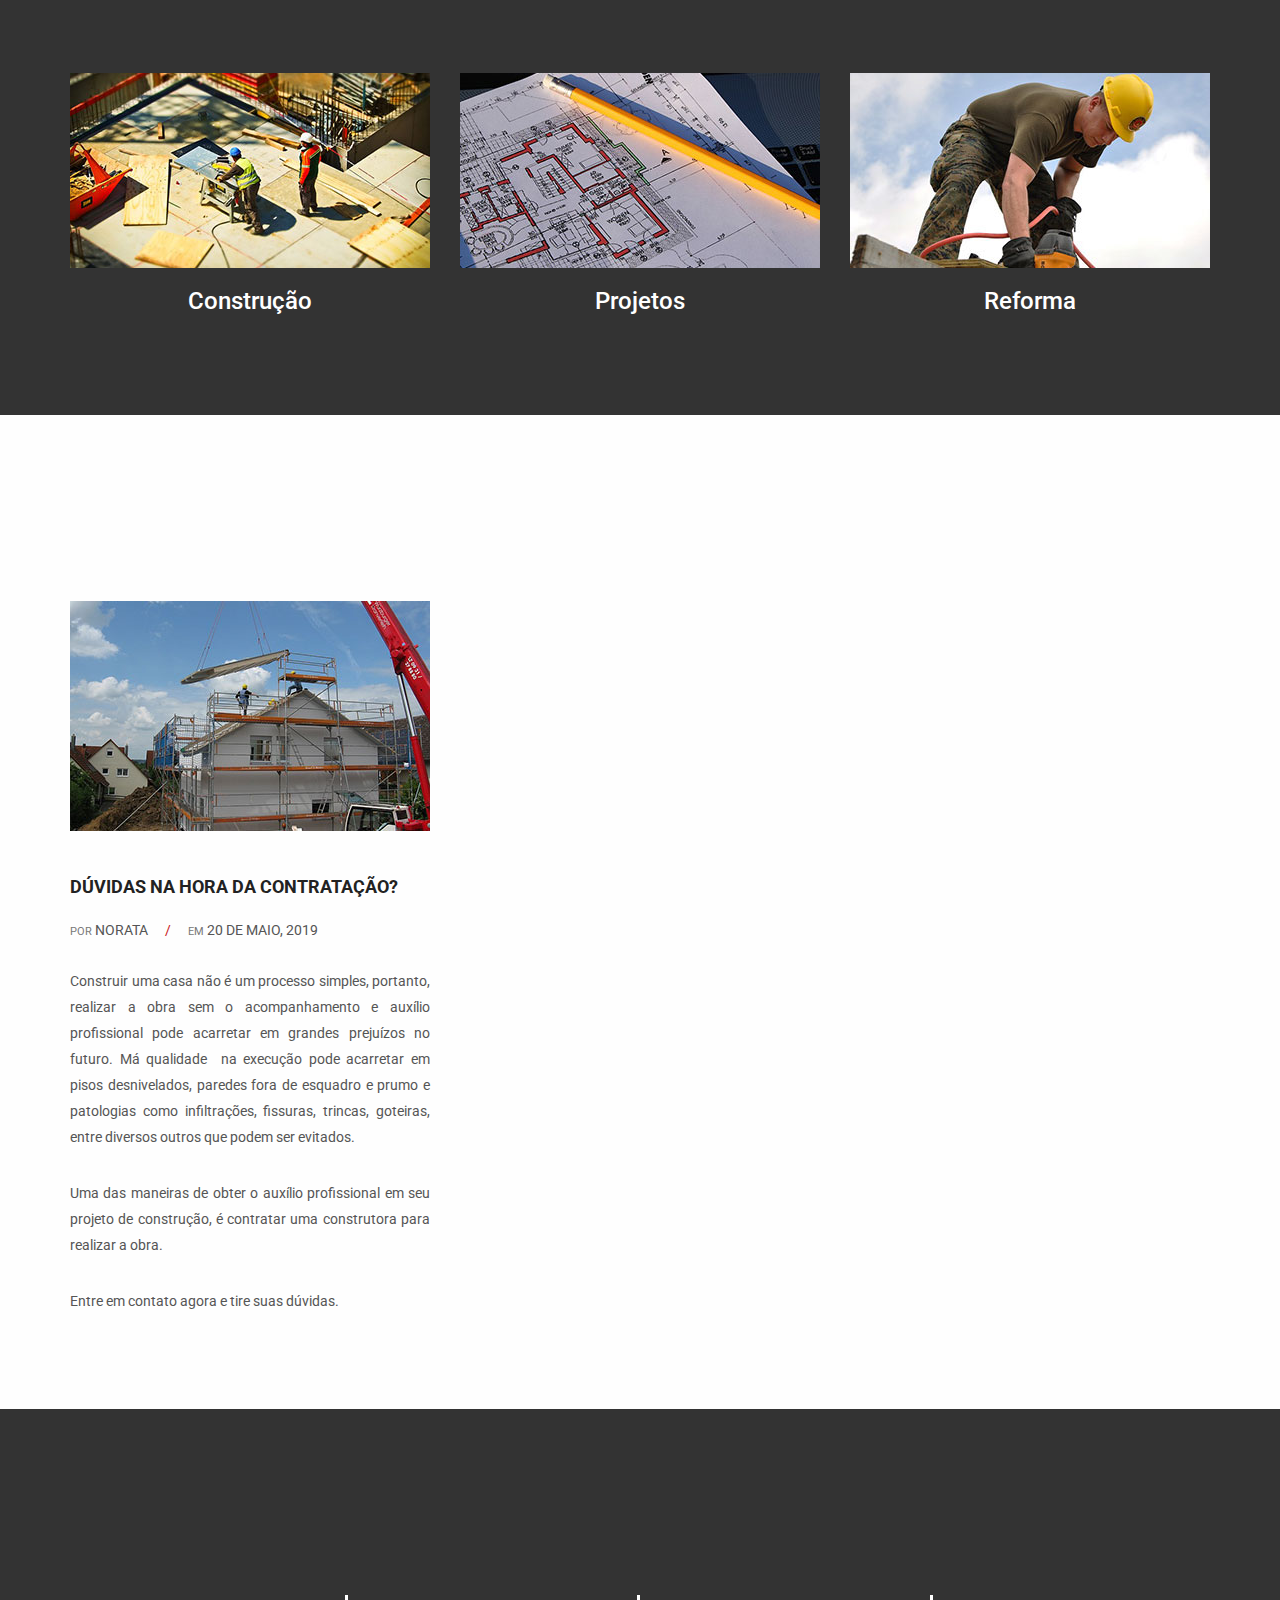
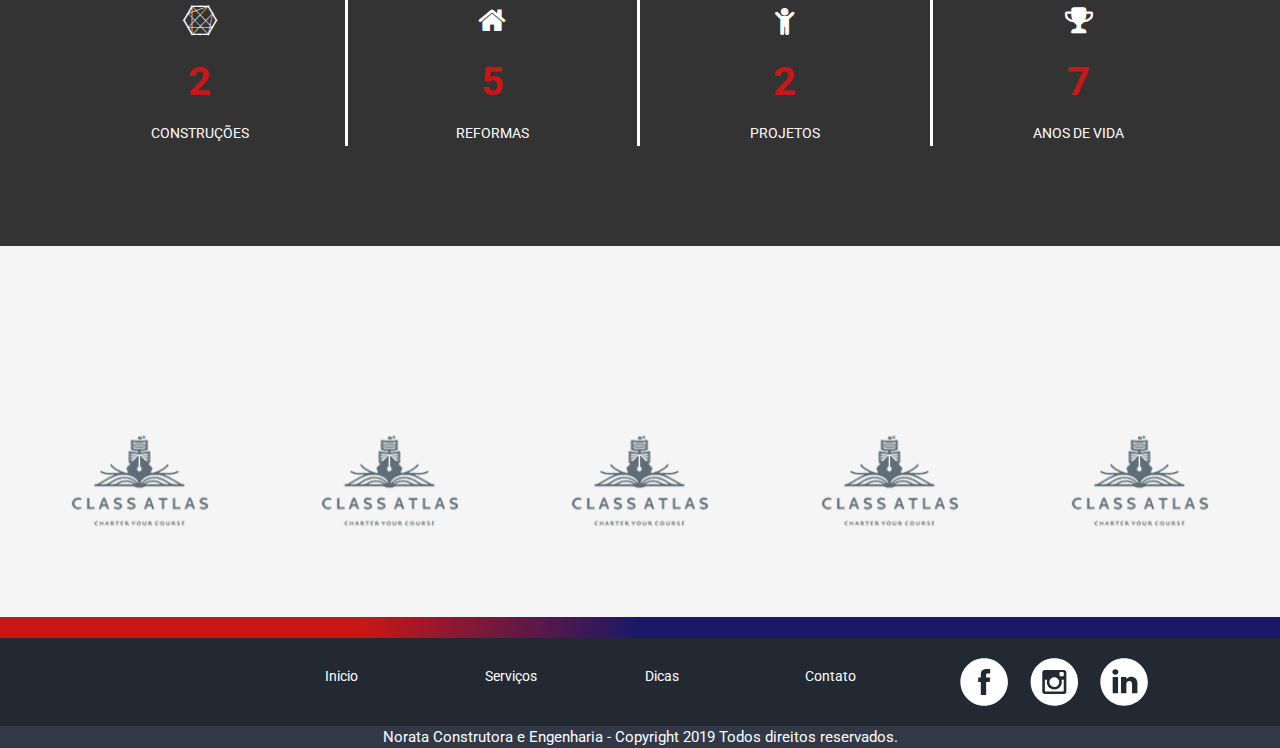
==== commit c7bd7164: "Update index.html" ====
--- a/index.html
+++ b/index.html
@@ -8,7 +8,7 @@
 
     <title>Norata - Início</title>
     <link rel="stylesheet" href="https://maxcdn.bootstrapcdn.com/font-awesome/4.5.0/css/font-awesome.min.css">
-    <a href="https://api.whatsapp.com/send?phone=964126091&text=Olá" class="float" target="_blank">
+    <a href="https://api.whatsapp.com/send?phone=+5511964126091&text=Olá" class="float" target="_blank">
         <i class="fa fa-whatsapp my-float"></i>
     </a>
     <!-- Favicon -->
@@ -733,4 +733,4 @@
     <!-- Theme JS -->
     <script src="js/theme.js"></script>
 </body>
-</html>+</html>
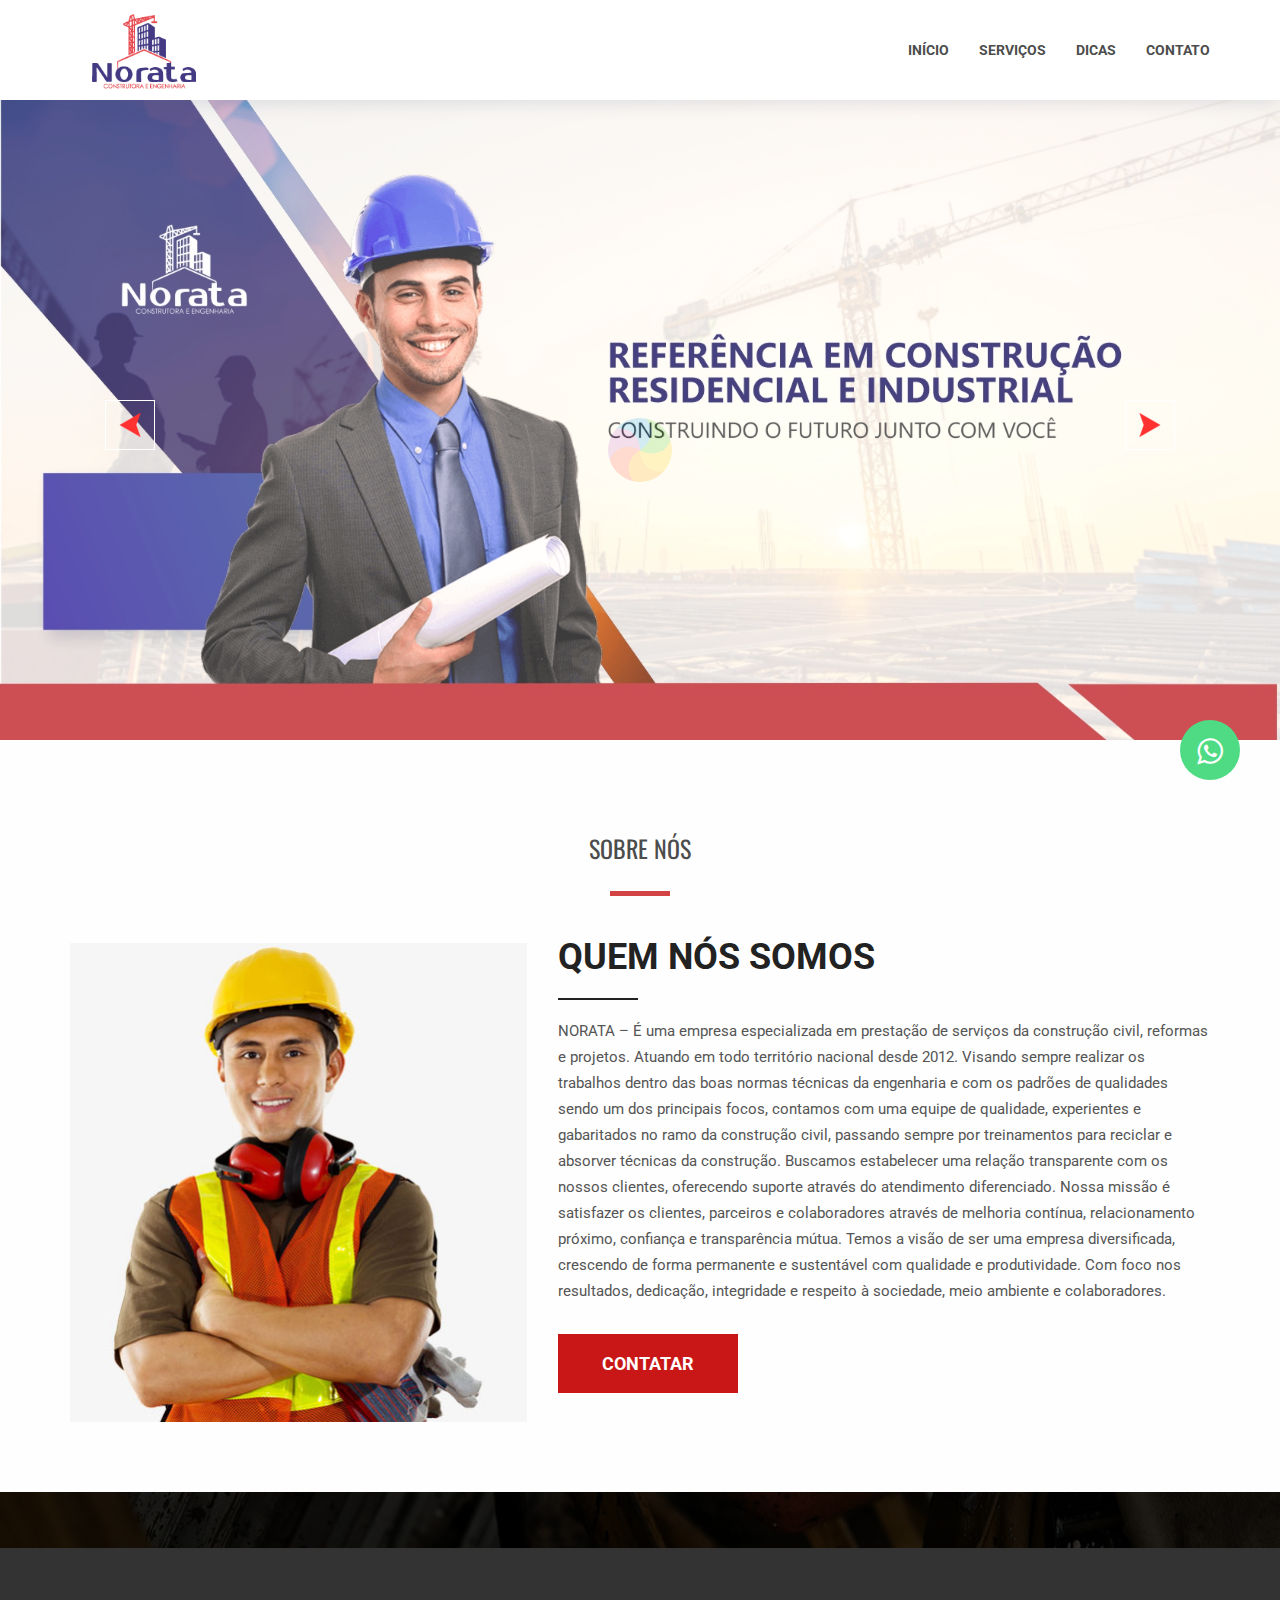
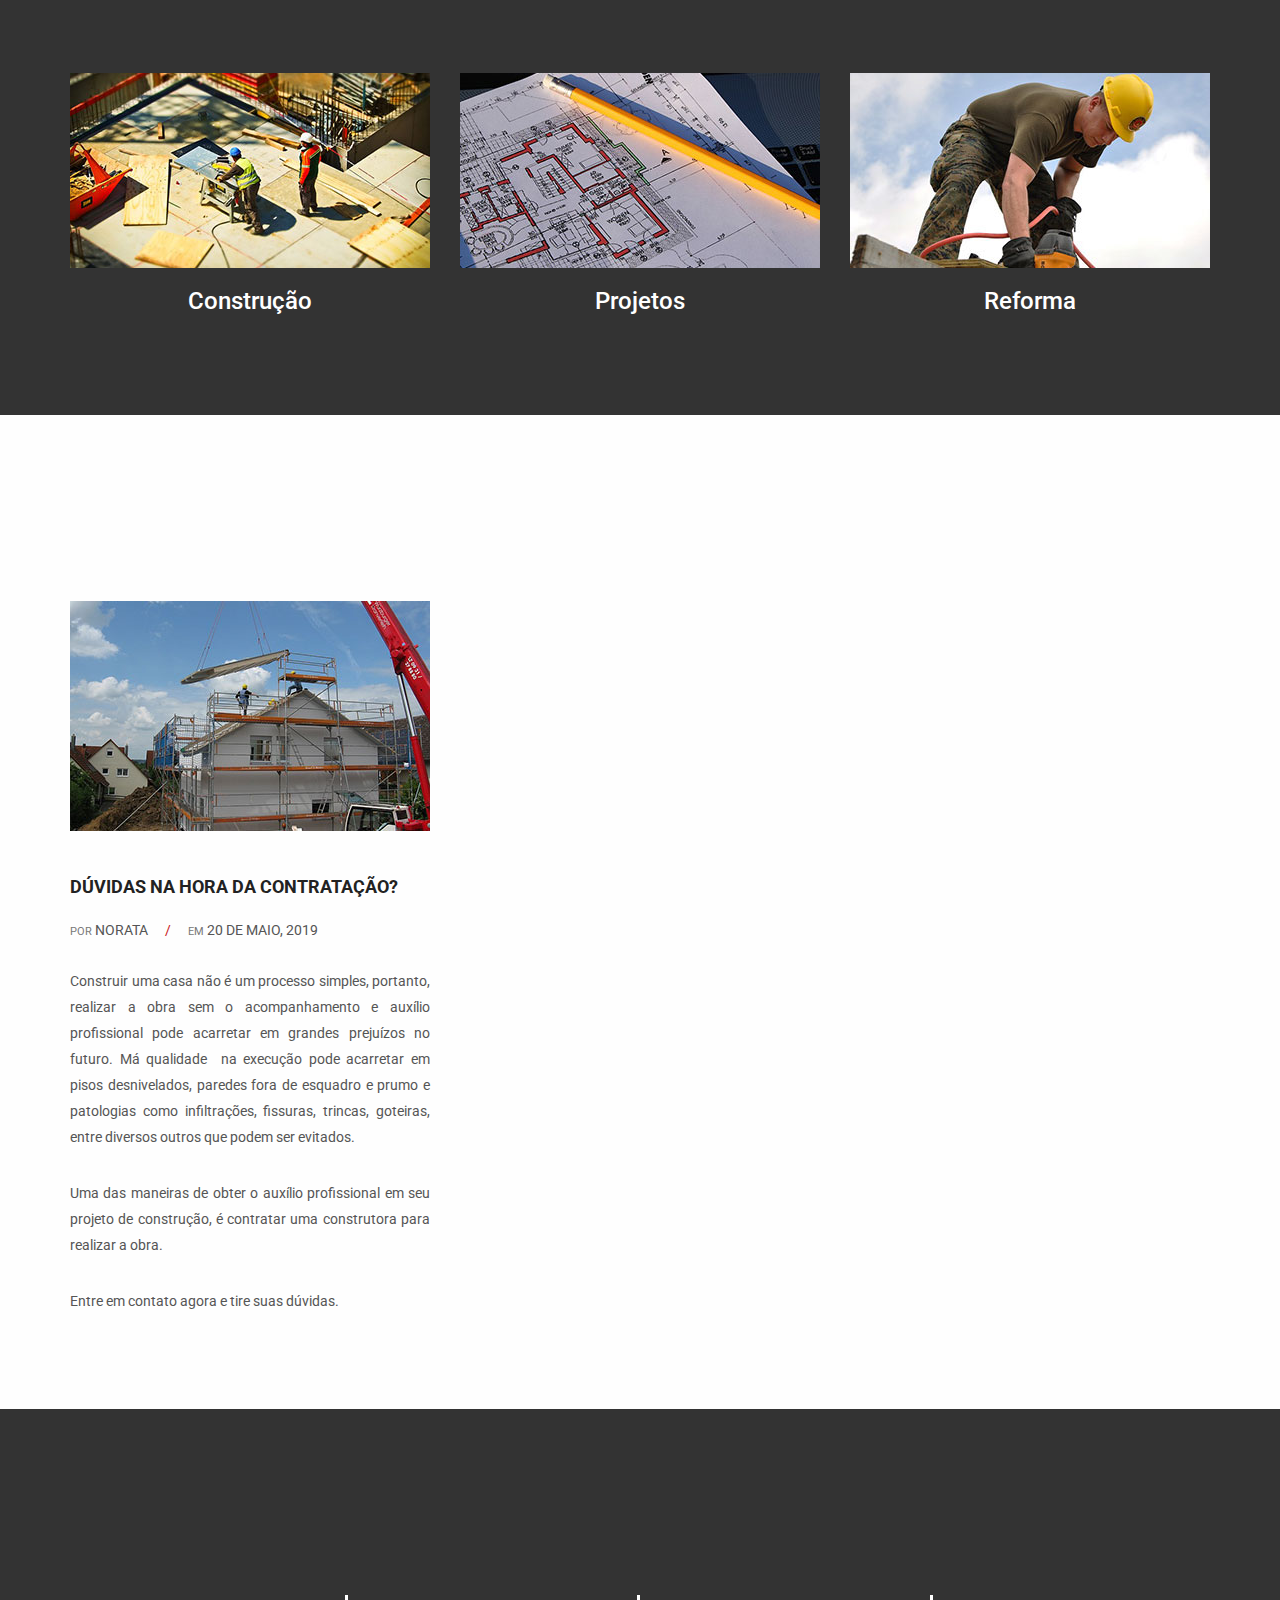
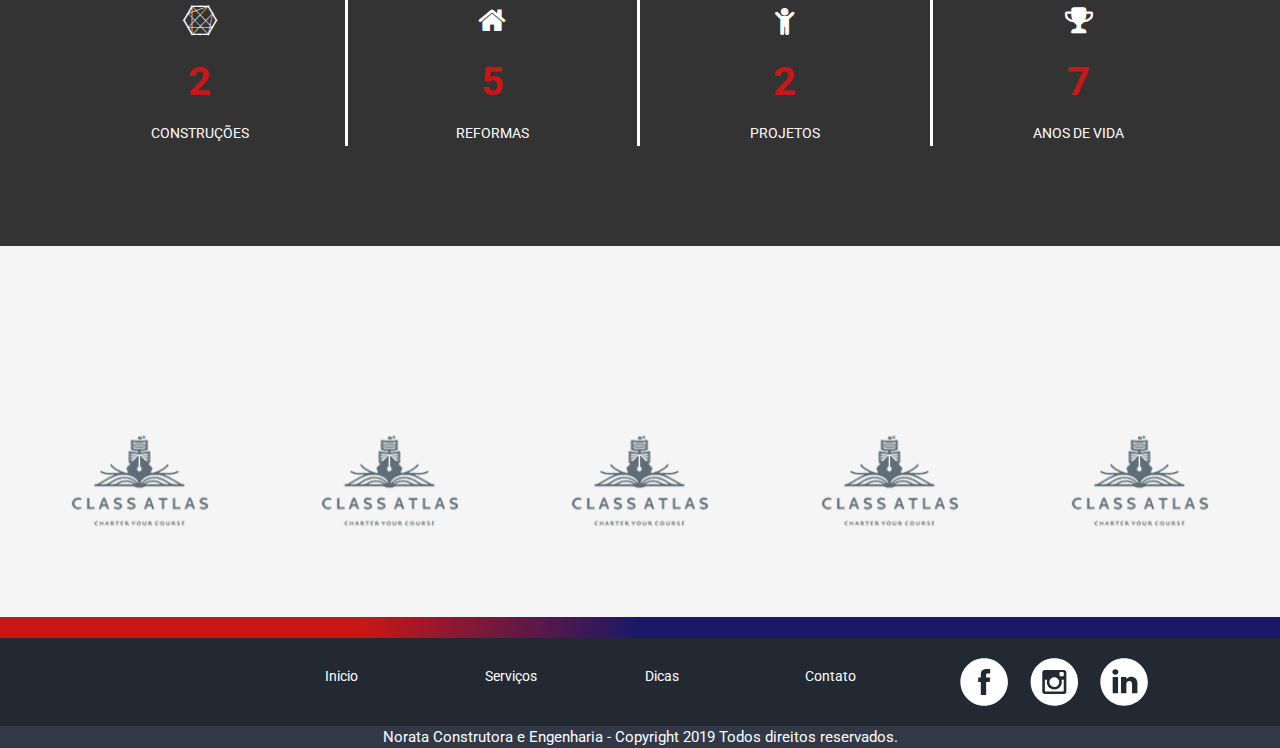
==== commit c590e317: "Update index.html" ====
--- a/index.html
+++ b/index.html
@@ -115,17 +115,17 @@
             <div data-thumb="images/slider-1.jpg" data-src="images/slider-2.jpg">
                 <div class="camera_caption">
                     <div class="container">
-                        <h5 class=" wow fadeInUp animated">Bem Vindo(a) a</h5>
-                        <h3 class=" wow fadeInUp animated" data-wow-delay="0.5s">Norata Construtora e Engenharia </h3>
+                       <!--   <h5 class=" wow fadeInUp animated">Bem Vindo(a) a</h5>
+                        <h3 class=" wow fadeInUp animated" data-wow-delay="0.5s">Norata Construtora e Engenharia </h3>-->
                     </div>
                 </div>
             </div>
             <div data-thumb="images/slider-2.jpg" data-src="images/slider-2.jpg">
                 <div class="camera_caption">
                     <div class="container">
-                        <h5 class=" wow fadeInUp animated">Bem Vindo(a) a</h5>
+                      <!--    <h5 class=" wow fadeInUp animated">Bem Vindo(a) a</h5>
                         <h3 class=" wow fadeInUp animated" data-wow-delay="0.5s">Norata Construtora e Engenharia </h3>
-                       <!--  <p class=" wow fadeInUp animated" data-wow-delay="0.8s">texto texto texto texto texto texto texto texto texto texto texto texto texto texto texto texto texto texto texto texto</p>
+                       <p class=" wow fadeInUp animated" data-wow-delay="0.8s">texto texto texto texto texto texto texto texto texto texto texto texto texto texto texto texto texto texto texto texto</p>
                         <a class=" wow fadeInUp animated" data-wow-delay="1s" href="#">Ler Mais</a>-->
                     </div>
                 </div>
